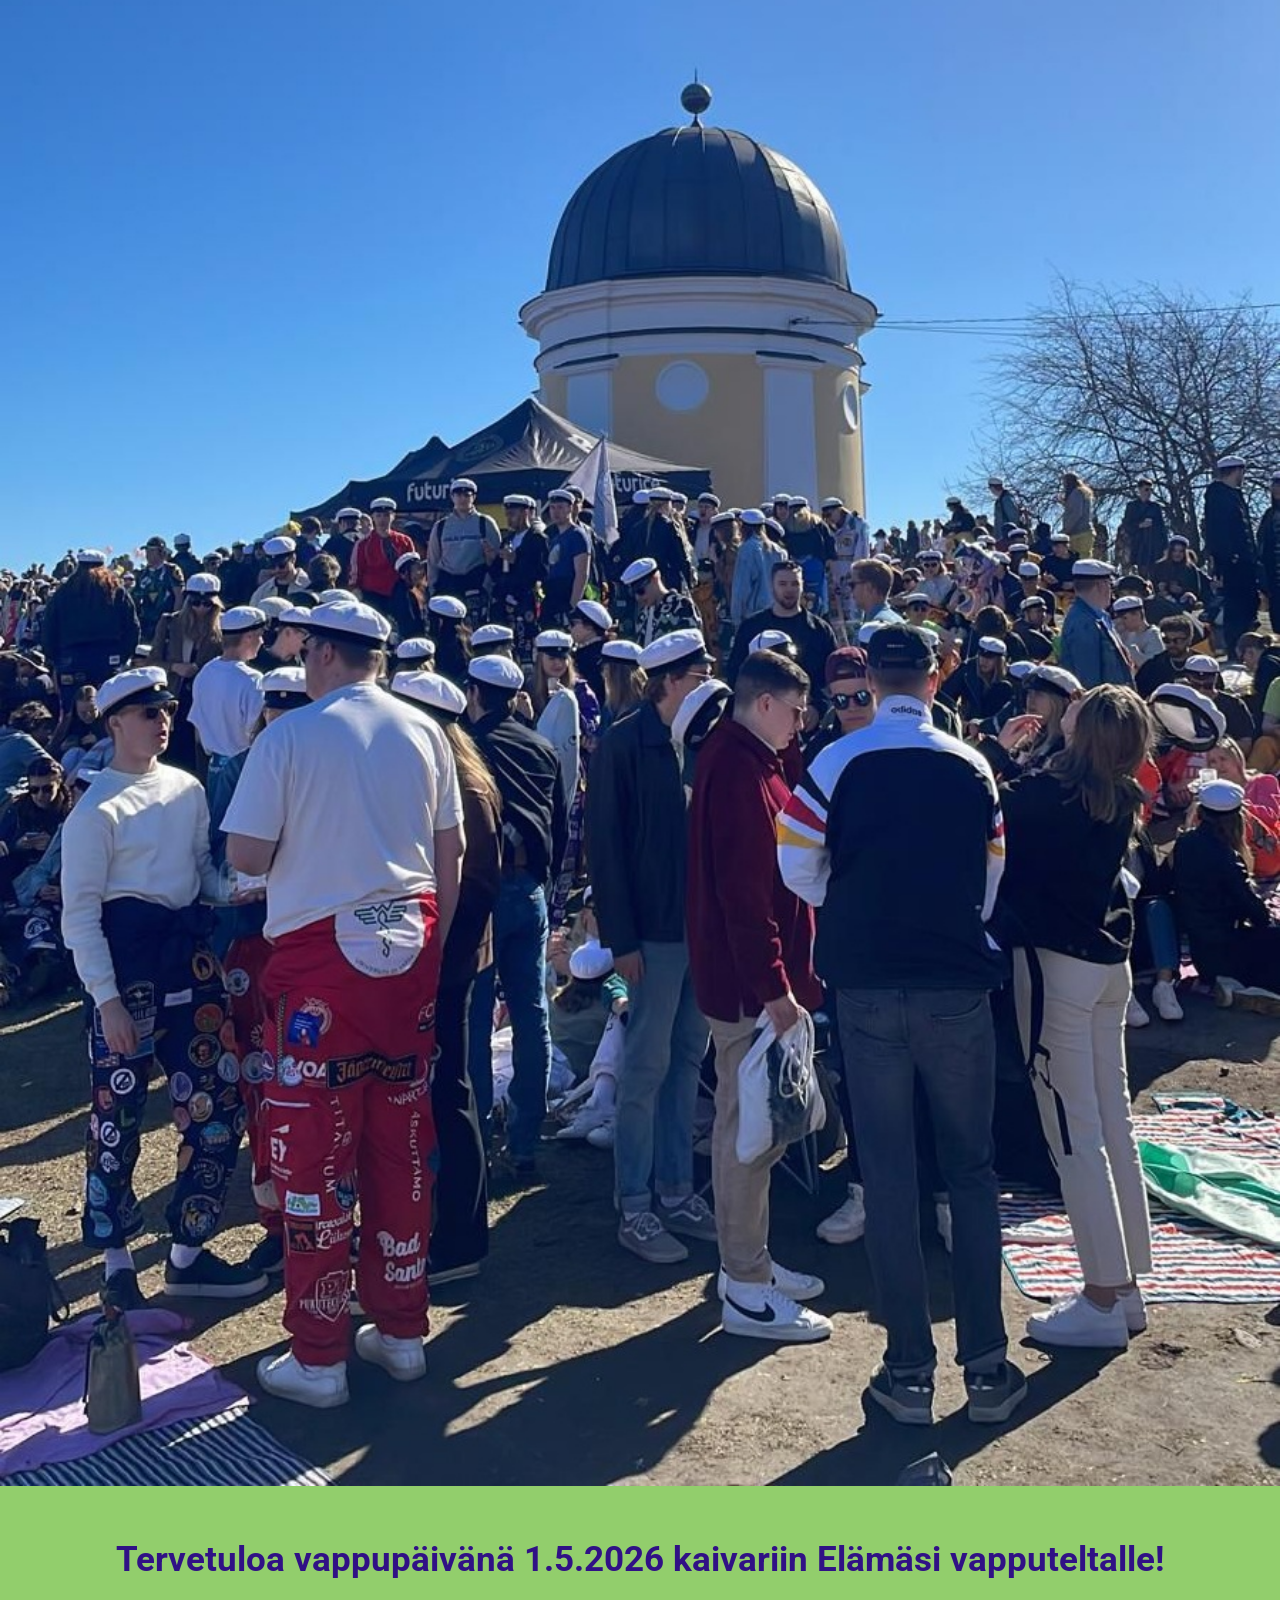
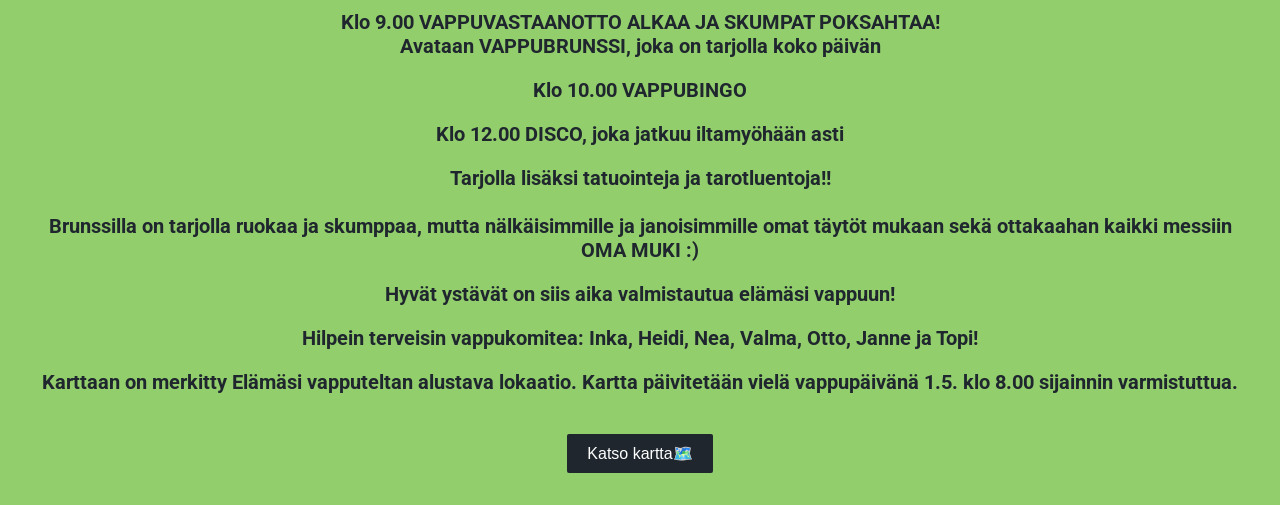
==== index.html @ b43318a8 "wabbu vihreä" ====
<!DOCTYPE html>
<html lang="en">
<head>
    <meta charset="UTF-8">
    <meta name="viewport" content="width=device-width, initial-scale=1.0">
    <title>Kanojen Teltta</title>
    <link rel="stylesheet" href="style.css">
    <link rel="preconnect" href="https://fonts.googleapis.com">
<link rel="preconnect" href="https://fonts.gstatic.com" crossorigin>
<link href="https://fonts.googleapis.com/css2?family=Roboto:ital,wght@0,100..900;1,100..900&display=swap" rel="stylesheet">

</head>
<body>
    <div id="container">
        <img src="huippu.jpg" alt="Kanojen teltta" id="hero-image">
        <section id="text-container">
        
        
           <h1>Tervetuloa vappupäivänä 1.5.2026 kaivariin Elämäsi vapputeltalle!</h1>
           <p>Klo 9.00 VAPPUVASTAANOTTO ALKAA JA SKUMPAT POKSAHTAA!<br> Avataan VAPPUBRUNSSI, joka on tarjolla koko päivän</p>
           <p>Klo 10.00 VAPPUBINGO</p>
           <p>Klo 12.00 DISCO, joka jatkuu iltamyöhään asti</p>
           <p>Tarjolla lisäksi tatuointeja ja tarotluentoja!!<br><br>
            Brunssilla on tarjolla ruokaa ja skumppaa, mutta nälkäisimmille ja janoisimmille omat täytöt mukaan sekä ottakaahan kaikki messiin OMA MUKI :)</p>
            <p>Hyvät ystävät on siis aika valmistautua elämäsi vappuun!</p>
            <p>Hilpein terveisin vappukomitea: Inka, Heidi, Nea, Valma, Otto, Janne ja Topi!</p>
            <p>Karttaan on merkitty Elämäsi vapputeltan alustava lokaatio. Kartta päivitetään vielä vappupäivänä 1.5. klo 8.00 sijainnin varmistuttua.</p>


            
            
            
            
            <button onclick="window.location.href='map.html'">Katso kartta🗺️</button>
        </section>
    </div>

</body>
</html>
---- style.css ----
* {
	box-sizing: border-box;
}

body {
	margin: 0;
	font-family: "Open Sans", sans-serif;

    background-color: #92CE6C;
}

#container {
	width: 100%;
}

#hero-image {
	display: block;
	width: 100%;
	height: auto;
}

#text-container {
	padding: 1rem 1rem 1.5rem;
	text-align: center;
	color: #000000;
}

#text-container h1 {
	font-family: 'Roboto', sans-serif;
    font-size: 35px;
    color: #301185;
    font-weight: bolder;
}


#text-container p {
    font-family: 'Roboto', sans-serif;
    font-size: 20px;
    font-weight: bolder;
    color: #1f262e;
}

#text-container h2 {
	margin: 0.5rem 0 0;
	font-size: clamp(1rem, 3.5vw, 1.5rem);
	font-weight: 600;
}


button {
    background-color: #1f262e;
    color: white;
    padding: 10px 20px;
    border: none;
    border-radius: 2px;
    cursor: pointer;
    font-size: 16px;
    margin-top: 20px;
}

#map {
    display: none;
    text-align: center;
}
@media (min-width: 768px) {
	#text-container {
		padding: 1.5rem 2rem 2rem;
	}
}
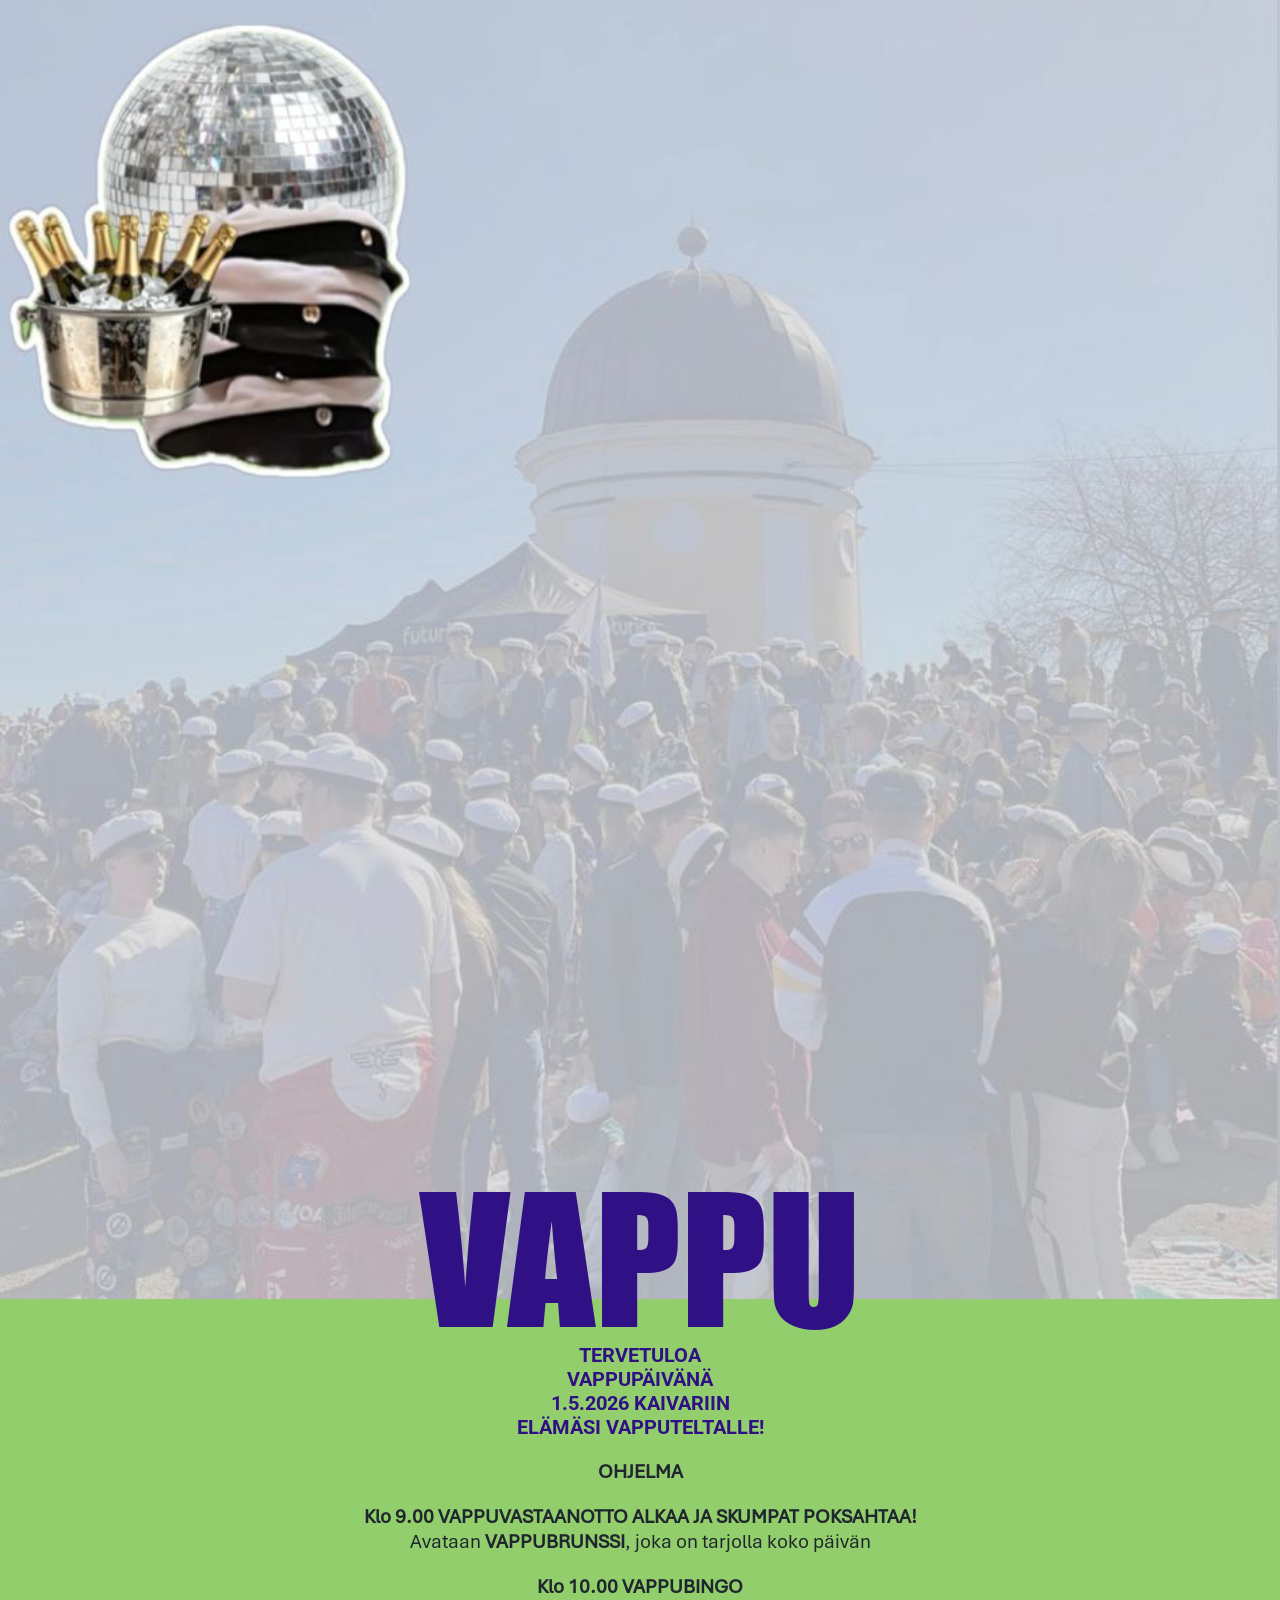
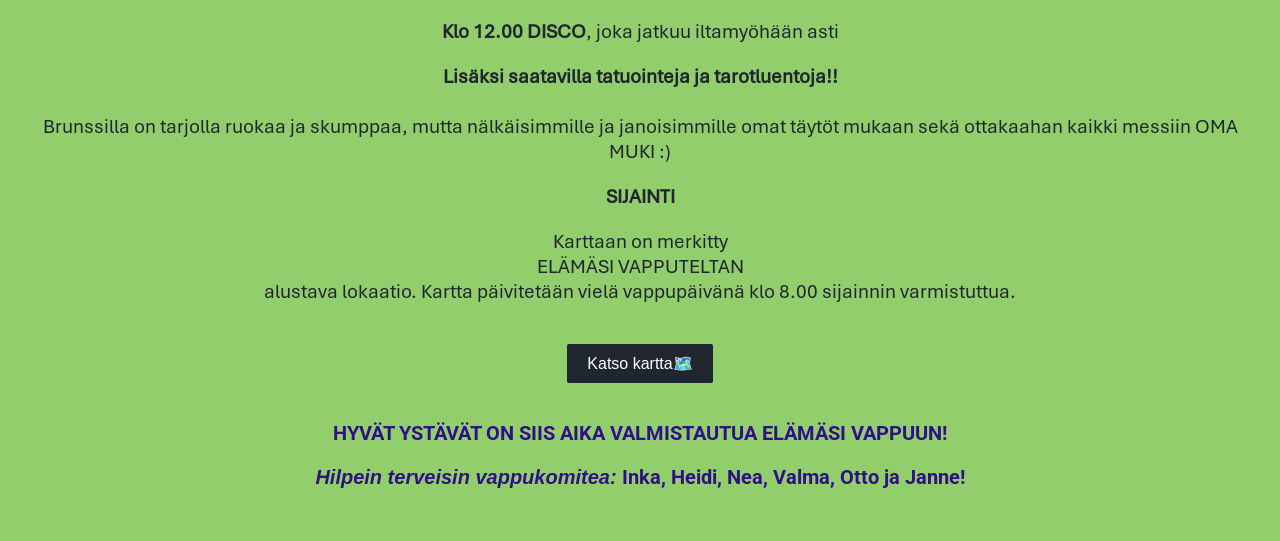
==== commit 95ce660d: "Alustava versio 1.1" ====
--- a/index.html
+++ b/index.html
@@ -3,7 +3,7 @@
 <head>
     <meta charset="UTF-8">
     <meta name="viewport" content="width=device-width, initial-scale=1.0">
-    <title>Kanojen Teltta</title>
+    <title>Elämäsi vapputeltta</title>
     <link rel="stylesheet" href="style.css">
     <link rel="preconnect" href="https://fonts.googleapis.com">
 <link rel="preconnect" href="https://fonts.gstatic.com" crossorigin>
@@ -12,26 +12,27 @@
 </head>
 <body>
     <div id="container">
-        <img src="huippu.jpg" alt="Kanojen teltta" id="hero-image">
+        <div id="hero">
+            <img src="huippu.jpeg" alt="Kanojen teltta" id="hero-image">
+            <div id="vappu"><p>VAPPU</p></div>
+        </div>
         <section id="text-container">
         
         
-           <h1>Tervetuloa vappupäivänä 1.5.2026 kaivariin Elämäsi vapputeltalle!</h1>
-           <p>Klo 9.00 VAPPUVASTAANOTTO ALKAA JA SKUMPAT POKSAHTAA!<br> Avataan VAPPUBRUNSSI, joka on tarjolla koko päivän</p>
-           <p>Klo 10.00 VAPPUBINGO</p>
-           <p>Klo 12.00 DISCO, joka jatkuu iltamyöhään asti</p>
-           <p>Tarjolla lisäksi tatuointeja ja tarotluentoja!!<br><br>
+           <h3>TERVETULOA<br> VAPPUPÄIVÄNÄ<br> 1.5.2026 KAIVARIIN<br> ELÄMÄSI VAPPUTELTALLE!</h3>
+           <p><b>OHJELMA</b></p>
+           <p><b>Klo 9.00 VAPPUVASTAANOTTO ALKAA JA SKUMPAT POKSAHTAA!</b><br> Avataan <b>VAPPUBRUNSSI</b>, joka on tarjolla koko päivän</p>
+           <p><b>Klo 10.00 VAPPUBINGO</b></p>
+           <p><b>Klo 12.00 DISCO</b>, joka jatkuu iltamyöhään asti</p>
+           <p><b>Lisäksi saatavilla tatuointeja ja tarotluentoja!!</b><br><br>
             Brunssilla on tarjolla ruokaa ja skumppaa, mutta nälkäisimmille ja janoisimmille omat täytöt mukaan sekä ottakaahan kaikki messiin OMA MUKI :)</p>
-            <p>Hyvät ystävät on siis aika valmistautua elämäsi vappuun!</p>
-            <p>Hilpein terveisin vappukomitea: Inka, Heidi, Nea, Valma, Otto, Janne ja Topi!</p>
-            <p>Karttaan on merkitty Elämäsi vapputeltan alustava lokaatio. Kartta päivitetään vielä vappupäivänä 1.5. klo 8.00 sijainnin varmistuttua.</p>
-
+            <p><b>SIJAINTI</b></p>
+            <p>Karttaan on merkitty<br> ELÄMÄSI VAPPUTELTAN<br>alustava lokaatio. Kartta päivitetään vielä vappupäivänä klo 8.00 sijainnin varmistuttua.</p>
+            <button onclick="window.location.href='map.html'">Katso kartta🗺️</button><br><br>
+           <h3>HYVÄT YSTÄVÄT ON SIIS AIKA VALMISTAUTUA ELÄMÄSI VAPPUUN!</h3>
+           <h3> <i>Hilpein terveisin vappukomitea:</i> Inka, Heidi, Nea, Valma, Otto ja Janne!</h3>
 
             
-            
-            
-            
-            <button onclick="window.location.href='map.html'">Katso kartta🗺️</button>
         </section>
     </div>
 
--- a/style.css
+++ b/style.css
@@ -2,15 +2,40 @@
 	box-sizing: border-box;
 }
 
+
+@font-face {
+  font-family: myImpact;
+  src: url(impact.ttf);
+}
+
+@font-face {
+  font-family: myAptos;
+  src: url(Aptos.ttf);
+}
+
+
 body {
 	margin: 0;
-	font-family: "Open Sans", sans-serif;
+	/* font-family: "Open Sans", sans-serif; */
 
     background-color: #92CE6C;
 }
 
+#vappu p {
+    font-family: myImpact, sans-serif;
+    font-size: 19vh;
+    color: #301185;;
+    text-align: center;
+    margin: 0;
+    margin-bottom: -5%;
+}
+
 #container {
 	width: 100%;
+}
+
+#hero {
+    position: relative;
 }
 
 #hero-image {
@@ -19,24 +44,40 @@
 	height: auto;
 }
 
+#vappu {
+    position: absolute;
+    left: 0;
+    right: 0;
+    bottom: 0;
+}
+
 #text-container {
 	padding: 1rem 1rem 1.5rem;
 	text-align: center;
-	color: #000000;
 }
 
-#text-container h1 {
-	font-family: 'Roboto', sans-serif;
-    font-size: 35px;
+/* #text-container p {
+    font-family: 'Roboto', sans-serif;
+    font-size: 18px;
+    color: #1f262e;
+} */
+
+
+
+
+#text-container h3 {
     color: #301185;
-    font-weight: bolder;
+    font-family: 'Roboto', sans-serif;
+    font-size: 20px;
+    /* font-weight: normal; */
 }
 
 
 #text-container p {
-    font-family: 'Roboto', sans-serif;
+    /* font-family: 'Roboto', sans-serif; */
+    font-family: myAptos, sans-serif;
     font-size: 20px;
-    font-weight: bolder;
+    font-weight: normal;
     color: #1f262e;
 }
 
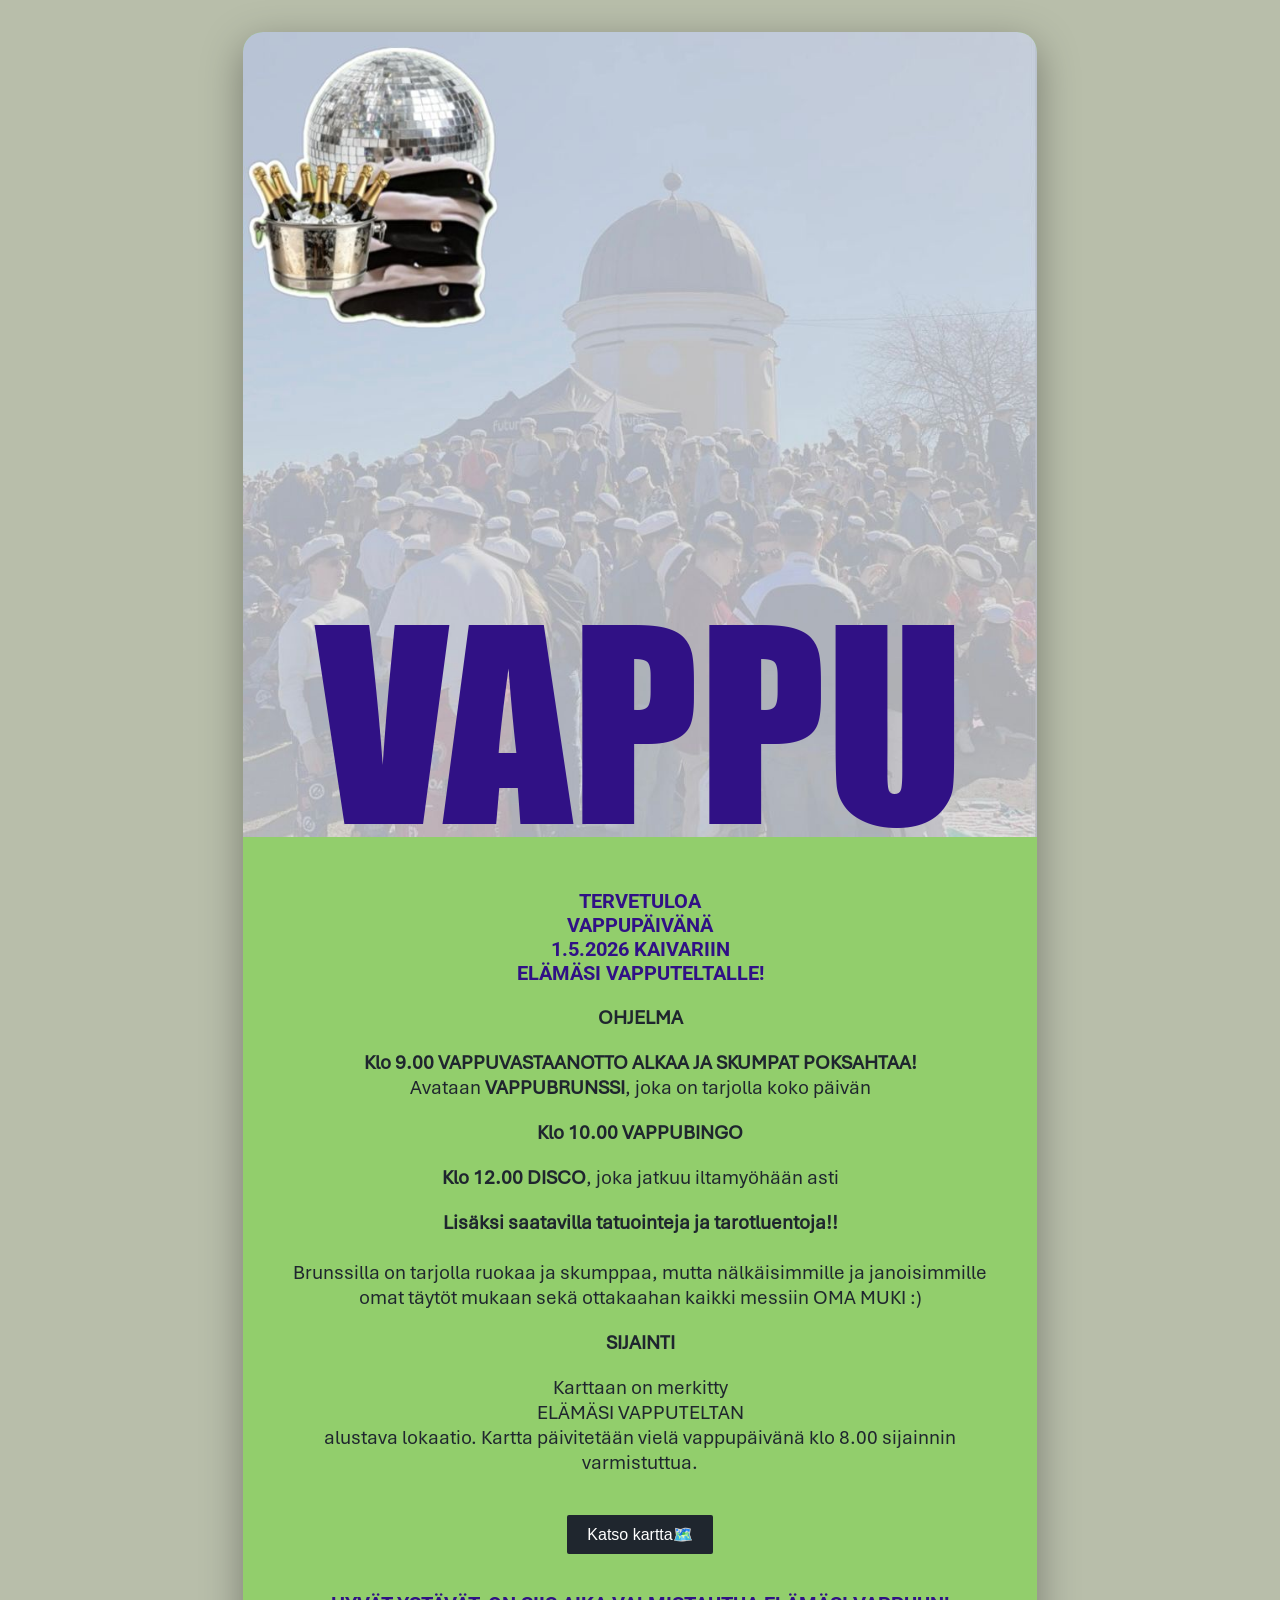
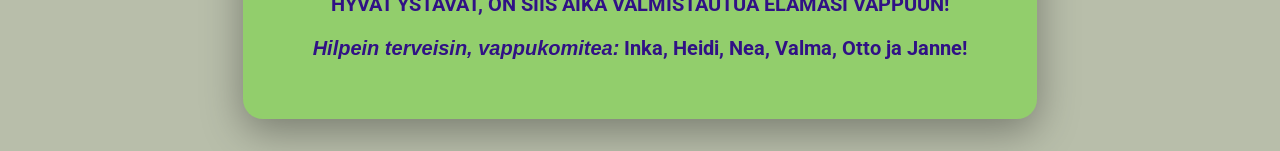
==== commit a7aee76b: "Version 1.3.2" ====
--- a/index.html
+++ b/index.html
@@ -29,8 +29,8 @@
             <p><b>SIJAINTI</b></p>
             <p>Karttaan on merkitty<br> ELÄMÄSI VAPPUTELTAN<br>alustava lokaatio. Kartta päivitetään vielä vappupäivänä klo 8.00 sijainnin varmistuttua.</p>
             <button onclick="window.location.href='map.html'">Katso kartta🗺️</button><br><br>
-           <h3>HYVÄT YSTÄVÄT ON SIIS AIKA VALMISTAUTUA ELÄMÄSI VAPPUUN!</h3>
-           <h3> <i>Hilpein terveisin vappukomitea:</i> Inka, Heidi, Nea, Valma, Otto ja Janne!</h3>
+           <h3>HYVÄT YSTÄVÄT, ON SIIS AIKA VALMISTAUTUA ELÄMÄSI VAPPUUN!</h3>
+           <h3> <i>Hilpein terveisin, vappukomitea:</i> Inka, Heidi, Nea, Valma, Otto ja Janne!</h3>
 
             
         </section>
--- a/style.css
+++ b/style.css
@@ -17,13 +17,13 @@
 body {
 	margin: 0;
 	/* font-family: "Open Sans", sans-serif; */
-
+    min-height: 100vh;
     background-color: #92CE6C;
 }
 
 #vappu p {
     font-family: myImpact, sans-serif;
-    font-size: 19vh;
+    font-size: 17vh;
     color: #301185;;
     text-align: center;
     margin: 0;
@@ -108,3 +108,36 @@
 		padding: 1.5rem 2rem 2rem;
 	}
 }
+
+@media (min-width: 1024px) {
+    body {
+        background-color: #b8beaa; 
+        display: flex;
+        justify-content: center;
+        padding: 2rem 1rem;
+        
+    }
+
+
+
+    #container {
+        width: min(100%, 210mm);
+        min-height: 297mm;
+        background-color: #92CE6C;
+        box-shadow: 0 12px 40px rgba(0, 0, 0, 0.35);
+        overflow: hidden;
+        border-radius: 20px;
+    }
+
+    #vappu p {
+        font-size: clamp(5rem, 11vw, 9rem);
+    }
+
+    #text-container {
+        padding: 2rem 2.2rem 2.4rem;
+    }
+
+    #vappu p {
+         font-size: 28vh;
+    }
+}
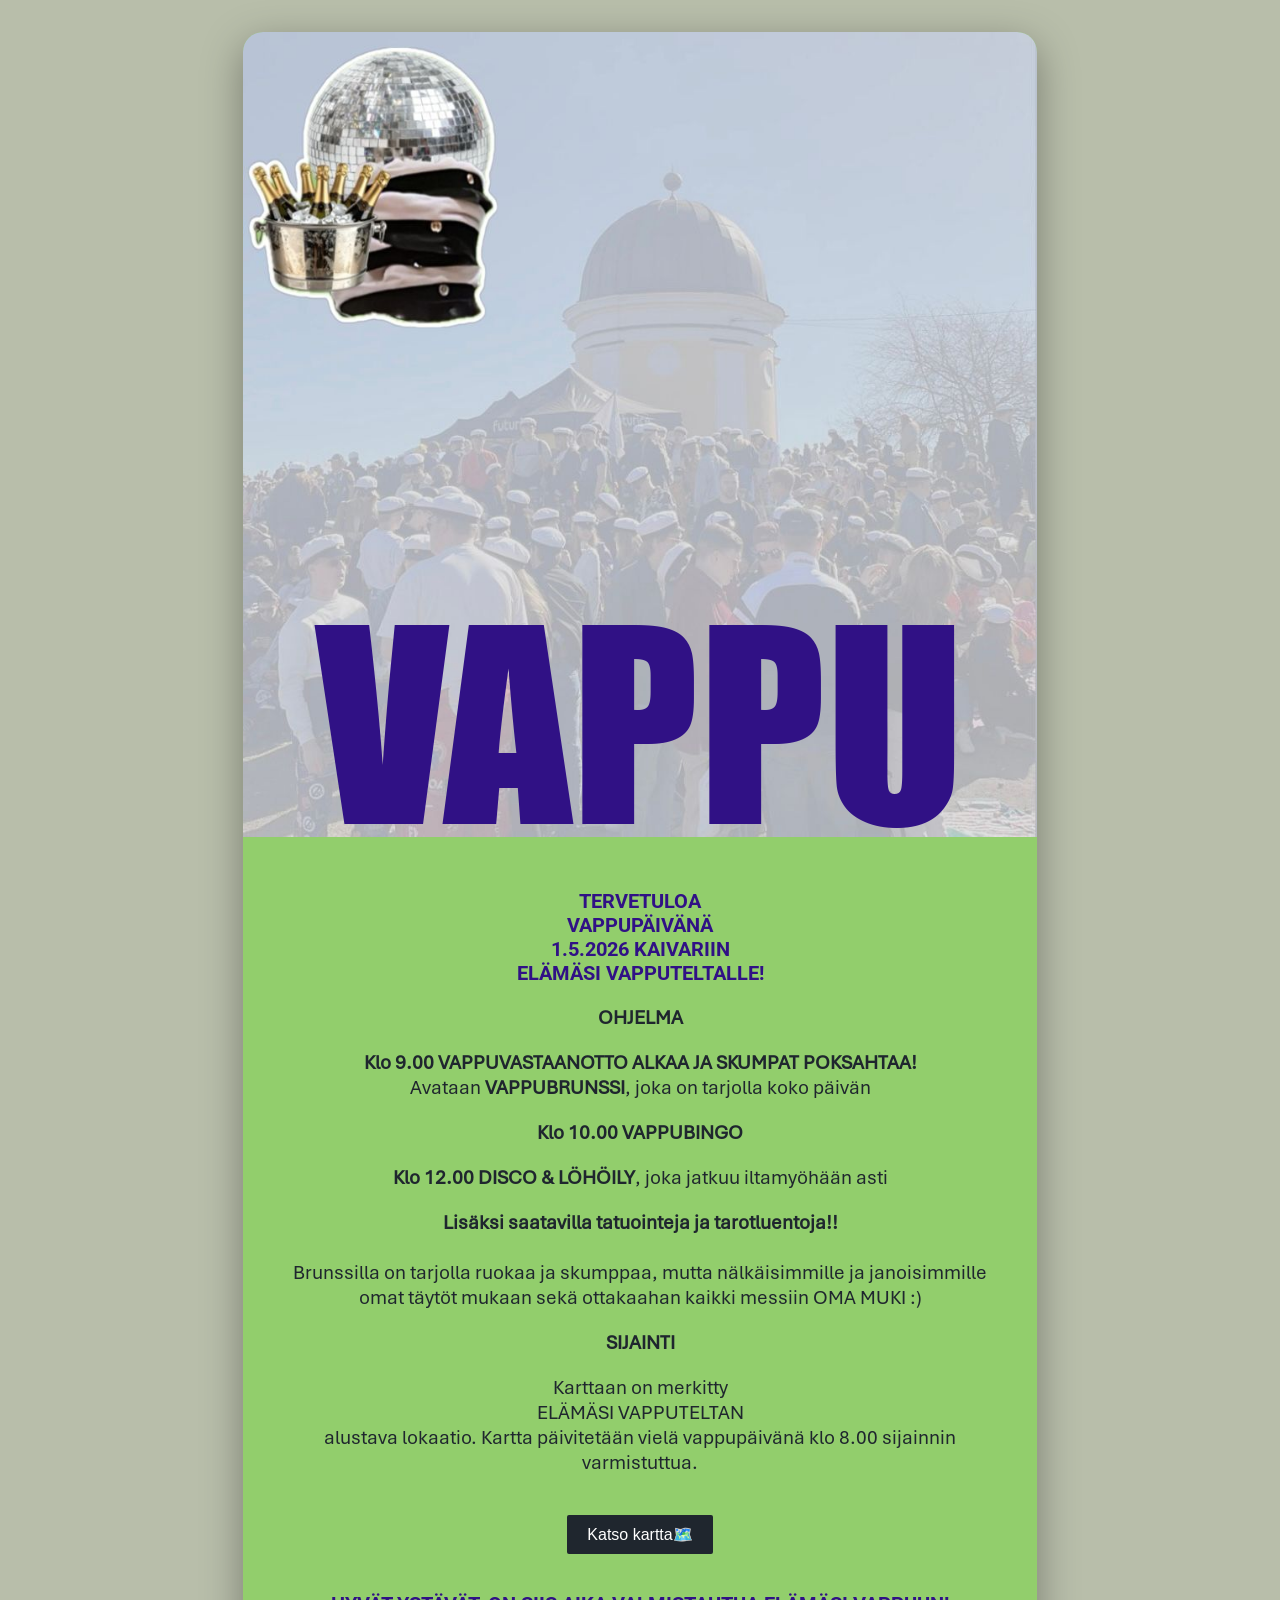
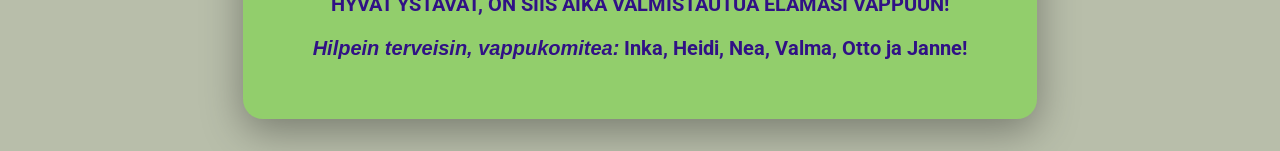
==== commit 73f0a5d1: "Version 2.0.1" ====
--- a/index.html
+++ b/index.html
@@ -23,12 +23,12 @@
            <p><b>OHJELMA</b></p>
            <p><b>Klo 9.00 VAPPUVASTAANOTTO ALKAA JA SKUMPAT POKSAHTAA!</b><br> Avataan <b>VAPPUBRUNSSI</b>, joka on tarjolla koko päivän</p>
            <p><b>Klo 10.00 VAPPUBINGO</b></p>
-           <p><b>Klo 12.00 DISCO</b>, joka jatkuu iltamyöhään asti</p>
+           <p><b>Klo 12.00 DISCO & LÖHÖILY</b>, joka jatkuu iltamyöhään asti</p>
            <p><b>Lisäksi saatavilla tatuointeja ja tarotluentoja!!</b><br><br>
             Brunssilla on tarjolla ruokaa ja skumppaa, mutta nälkäisimmille ja janoisimmille omat täytöt mukaan sekä ottakaahan kaikki messiin OMA MUKI :)</p>
             <p><b>SIJAINTI</b></p>
             <p>Karttaan on merkitty<br> ELÄMÄSI VAPPUTELTAN<br>alustava lokaatio. Kartta päivitetään vielä vappupäivänä klo 8.00 sijainnin varmistuttua.</p>
-            <button onclick="window.location.href='map.html'">Katso kartta🗺️</button><br><br>
+            <button onclick="window.location.href='./kartta'">Katso kartta🗺️</button><br><br>
            <h3>HYVÄT YSTÄVÄT, ON SIIS AIKA VALMISTAUTUA ELÄMÄSI VAPPUUN!</h3>
            <h3> <i>Hilpein terveisin, vappukomitea:</i> Inka, Heidi, Nea, Valma, Otto ja Janne!</h3>
 
--- a/style.css
+++ b/style.css
@@ -16,7 +16,6 @@
 
 body {
 	margin: 0;
-	/* font-family: "Open Sans", sans-serif; */
     min-height: 100vh;
     background-color: #92CE6C;
 }
@@ -56,11 +55,6 @@
 	text-align: center;
 }
 
-/* #text-container p {
-    font-family: 'Roboto', sans-serif;
-    font-size: 18px;
-    color: #1f262e;
-} */
 
 
 
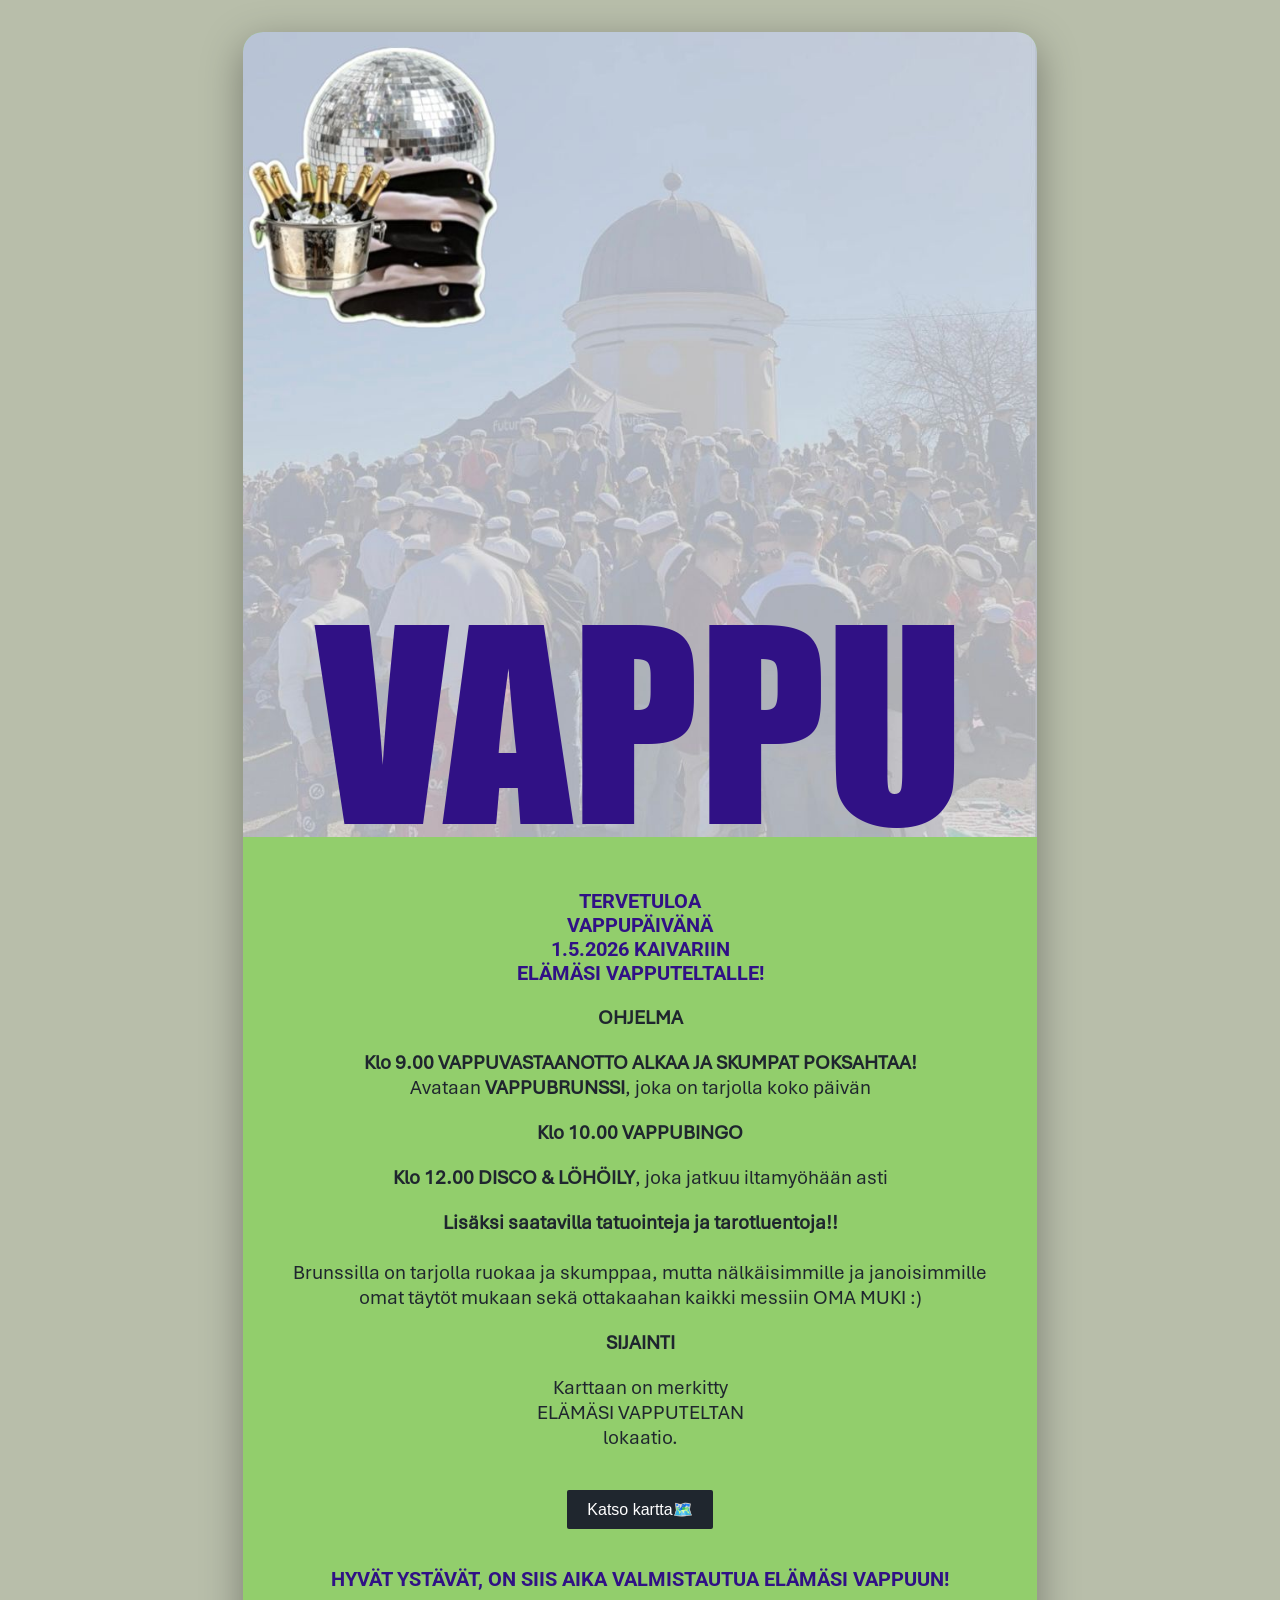
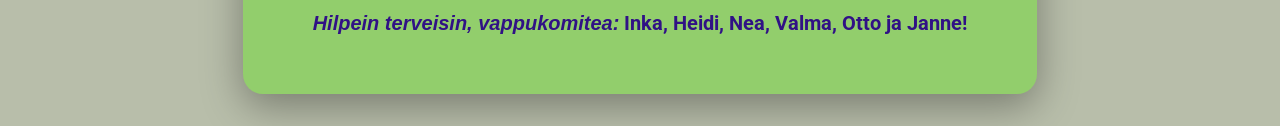
==== commit 3369f1ec: "vappupäivitys" ====
--- a/index.html
+++ b/index.html
@@ -27,7 +27,7 @@
            <p><b>Lisäksi saatavilla tatuointeja ja tarotluentoja!!</b><br><br>
             Brunssilla on tarjolla ruokaa ja skumppaa, mutta nälkäisimmille ja janoisimmille omat täytöt mukaan sekä ottakaahan kaikki messiin OMA MUKI :)</p>
             <p><b>SIJAINTI</b></p>
-            <p>Karttaan on merkitty<br> ELÄMÄSI VAPPUTELTAN<br>alustava lokaatio. Kartta päivitetään vielä vappupäivänä klo 8.00 sijainnin varmistuttua.</p>
+            <p>Karttaan on merkitty<br> ELÄMÄSI VAPPUTELTAN<br> lokaatio.</p>
             <button onclick="window.location.href='./kartta'">Katso kartta🗺️</button><br><br>
            <h3>HYVÄT YSTÄVÄT, ON SIIS AIKA VALMISTAUTUA ELÄMÄSI VAPPUUN!</h3>
            <h3> <i>Hilpein terveisin, vappukomitea:</i> Inka, Heidi, Nea, Valma, Otto ja Janne!</h3>
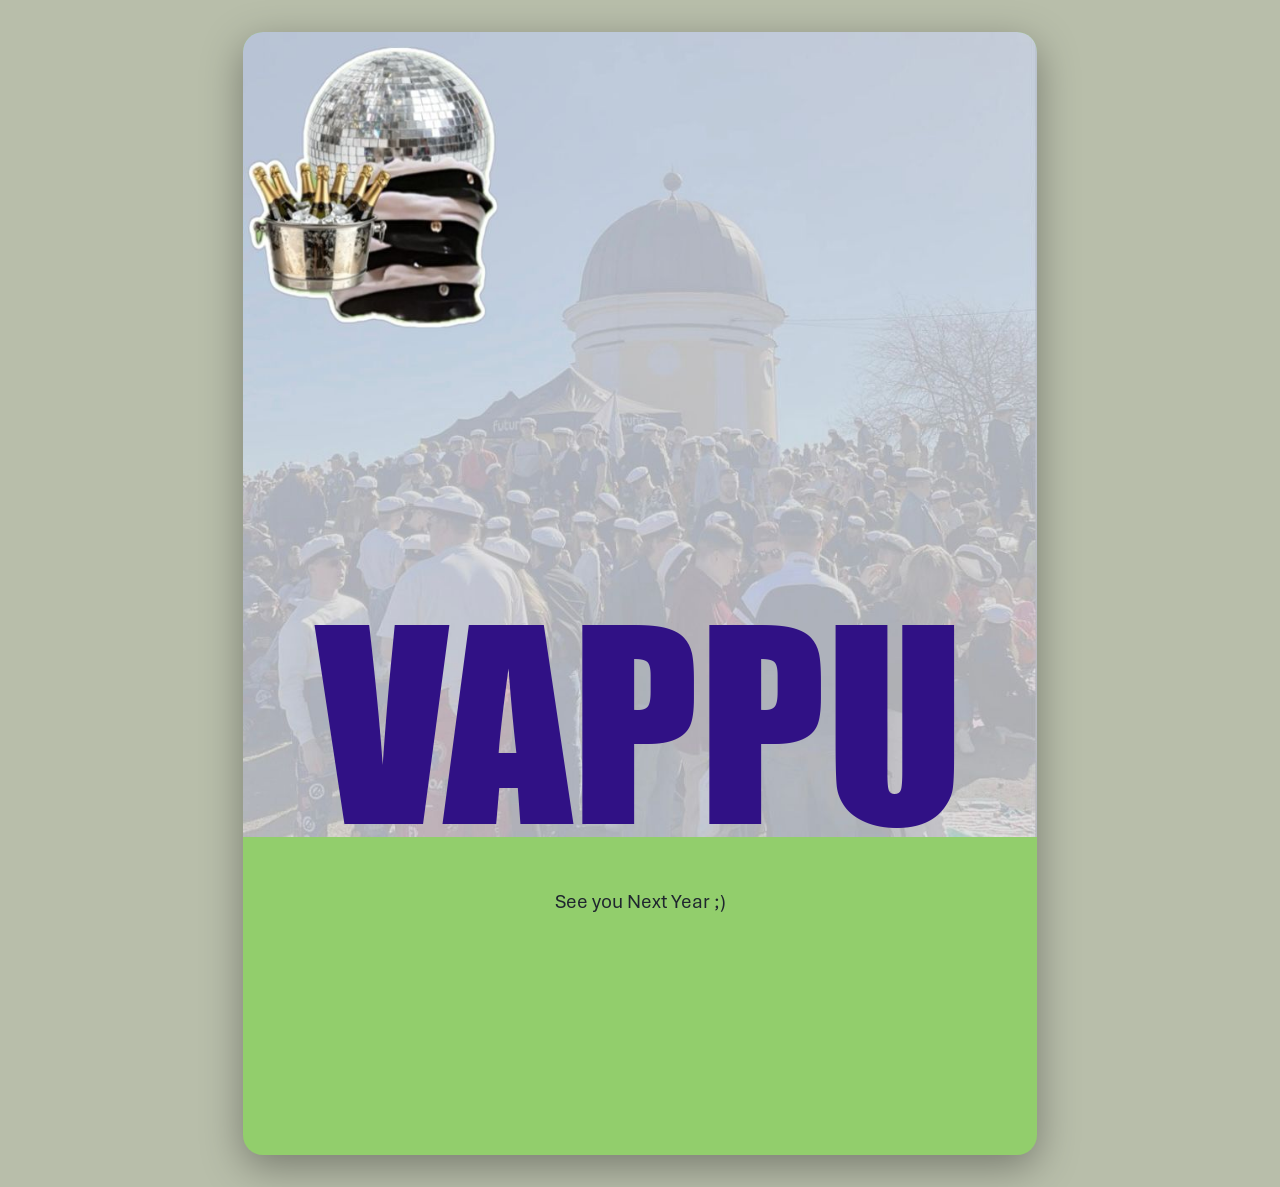
==== commit 6828bcb8: "see you next year" ====
--- a/index.html
+++ b/index.html
@@ -19,18 +19,9 @@
         <section id="text-container">
         
         
-           <h3>TERVETULOA<br> VAPPUPÄIVÄNÄ<br> 1.5.2026 KAIVARIIN<br> ELÄMÄSI VAPPUTELTALLE!</h3>
-           <p><b>OHJELMA</b></p>
-           <p><b>Klo 9.00 VAPPUVASTAANOTTO ALKAA JA SKUMPAT POKSAHTAA!</b><br> Avataan <b>VAPPUBRUNSSI</b>, joka on tarjolla koko päivän</p>
-           <p><b>Klo 10.00 VAPPUBINGO</b></p>
-           <p><b>Klo 12.00 DISCO & LÖHÖILY</b>, joka jatkuu iltamyöhään asti</p>
-           <p><b>Lisäksi saatavilla tatuointeja ja tarotluentoja!!</b><br><br>
-            Brunssilla on tarjolla ruokaa ja skumppaa, mutta nälkäisimmille ja janoisimmille omat täytöt mukaan sekä ottakaahan kaikki messiin OMA MUKI :)</p>
-            <p><b>SIJAINTI</b></p>
-            <p>Karttaan on merkitty<br> ELÄMÄSI VAPPUTELTAN<br> lokaatio.</p>
-            <button onclick="window.location.href='./kartta'">Katso kartta🗺️</button><br><br>
-           <h3>HYVÄT YSTÄVÄT, ON SIIS AIKA VALMISTAUTUA ELÄMÄSI VAPPUUN!</h3>
-           <h3> <i>Hilpein terveisin, vappukomitea:</i> Inka, Heidi, Nea, Valma, Otto ja Janne!</h3>
+           
+           <p>See you Next Year ;)</p>
+           
 
             
         </section>
